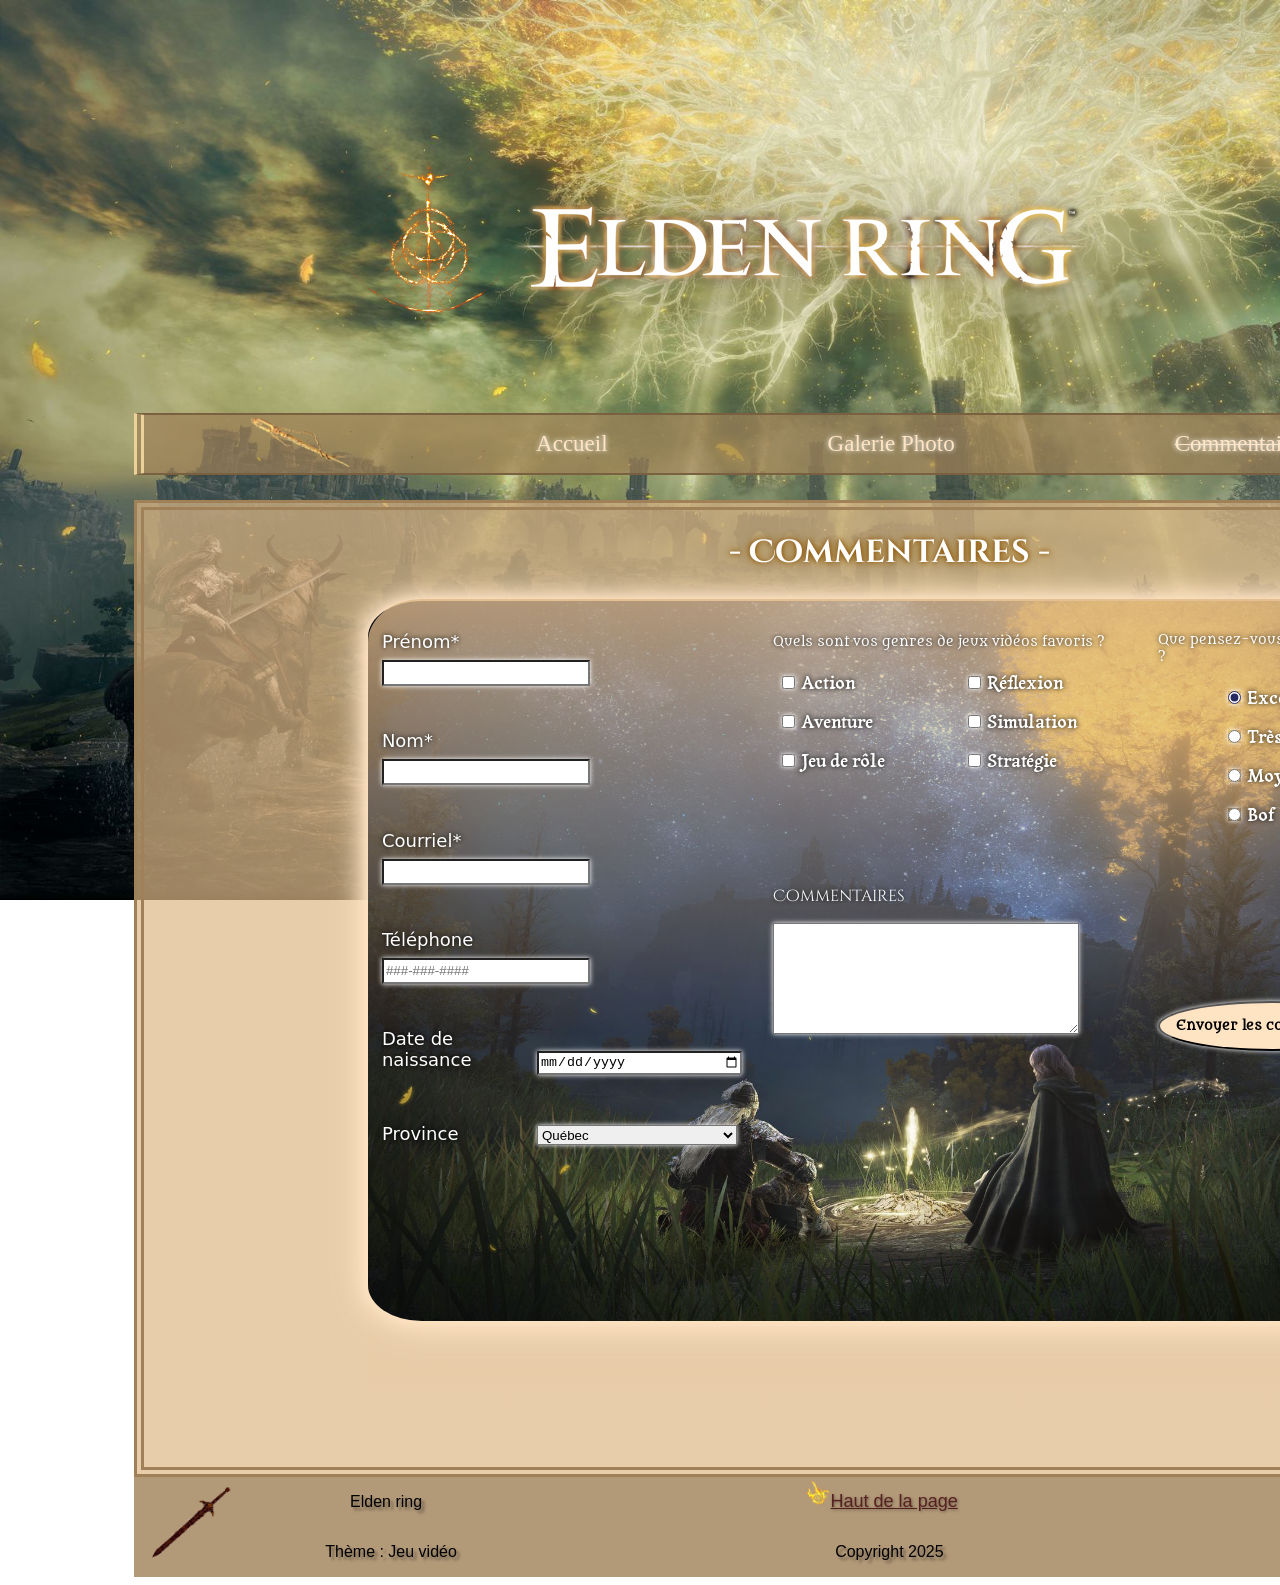
==== commentaires.html @ a0bdcf17 "Correction tailles images" ====
<!DOCTYPE html>
<html lang="fr">
<!--Aurore Veyrine-->

<head>
    <meta charset="UTF-8">
    <meta name="viewport" content="width=device-width, initial-scale=1.0">
    <link rel="stylesheet" href="css/styles.css">
    <title>Elden Ring - Commentaires</title>
</head>

<body class="font-site-2">
    <header>
        <a href="index.html"><img src="img/logo.png" alt="logo"></a> <!--FromSoftware, Bandai Namco Entertainment-->
        <img src="img/elden-ring-titre.png" alt="elden ring" id="haut-page">
        <!--FromSoftware, Bandai Namco Entertainment-->
    </header>
    <nav>
        <img src="img/aiguille.png" alt="aiguille"> <!--FromSoftware, Bandai Namco Entertainment-->
        <div>
            <ul>
                <li><a href="index.html">Accueil</a></li>
                <li><a href="galerie-images.html">Galerie Photo</a></li>
                <li><a class="active" href="commentaires.html">Commentaires</a></li>
            </ul>
        </div>
        <div id="nav-connexion">
            <p><a href="connexion.html">Se connecter</a></p>
        </div>
    </nav>
    <div id="page-com">
        <main>
            <h1>- Commentaires -</h1>
            <img src="img/repos.jpg" alt="repos" id="img-repos"> <!--FromSoftware, Bandai Namco Entertainment-->
            <form action="mailto:jolii-rockeuse@hotmail.fr" method="post" enctype="text/plain">
                <fieldset id="formulaire1">
                    <div>
                        <label for="prenom">Prénom*</label>
                        <input type="text" name="prenom" id="prenom" required>
                    </div>
                    <div>
                        <label for="nom">Nom*</label>
                        <input type="text" name="nom" id="nom" required>
                    </div>
                    <div>
                        <label for="courriel">Courriel*</label>
                        <input type="email" name="courriel" id="courriel" required>
                    </div>
                    <div>
                        <label for="tel">Téléphone</label>
                        <input type="tel" name="tel" id="tel" placeholder="###-###-####">
                    </div>
                    <div>
                        <label for="datenaissance">Date de naissance</label>
                        <input type="date" name="datenaissance" id="datenaissance">
                    </div>
                    <div>
                        <label for="province">Province</label>
                        <select name="province" id="province">
                            <option value="AB">Alberta</option>
                            <option value="CB">Colombie-Britannique</option>
                            <option value="NB">Nouveau-Brunswick</option>
                            <option value="ON">Ontario</option>
                            <option value="QC" selected>Québec</option>
                            <option value="SK">Saskatchewan</option>
                        </select>
                    </div>
                </fieldset>
                <fieldset id="formulaire2">
                    <div id="jeux-favoris">
                        <p>Quels sont vos genres de jeux vidéos favoris ?</p>
                        <ul>

                            <li>
                                <input type="checkbox" name="chkaction" id="chkaction">
                                <label for="chkaction">Action</label>
                            </li>
                            <li>
                                <input type="checkbox" name="chkaventure" id="chkaventure">
                                <label for="chkaventure">Aventure</label>
                            </li>
                            <li>
                                <input type="checkbox" name="chkjeuderole" id="chkjeuderole">
                                <label for="chkjeuderole">Jeu de rôle</label>
                            </li>

                            <li>
                                <input type="checkbox" name="chkreflexion" id="chkreflexion">
                                <label for="chkreflexion">Réflexion</label>
                            </li>
                            <li>
                                <input type="checkbox" name="chksimulation" id="chksimulation">
                                <label for="chksimulation">Simulation</label>
                            </li>
                            <li>
                                <input type="checkbox" name="chkstrategie" id="chkstrategie">
                                <label for="chkstrategie">Stratégie</label>
                            </li>
                        </ul>
                    </div>
                    <div id="que-pensez-vous">
                        <p>Que pensez-vous du site Elden Ring ?</p>
                        <div>
                            <input type="radio" name="notesite" id="excellent" checked>
                            <label for="excellent">Excellent</label>
                        </div>
                        <div>
                            <input type="radio" name="notesite" id="tb">
                            <label for="tb">Très bien</label>
                        </div>
                        <div>
                            <input type="radio" name="notesite" id="moyen">
                            <label for="moyen">Moyen</label>
                        </div>
                        <div>
                            <input type="radio" name="notesite" id="bof">
                            <label for="bof">Bof</label>
                        </div>
                    </div>
                    <div id="comm">
                        <p>Commentaires</p>
                        <textarea name="zonetexte" id="zonetexte" rows="7"></textarea>
                    </div>
                    <input type="submit" value="Envoyer les commentaires" id="bouton">
                </fieldset>
            </form>
        </main>
    </div>
    <footer>
        <a href="#haut-page" id="hautpage"><img src="img/flamme.png" alt="flamme" id="flamme">Haut de la page</a>
        <!--FromSoftware, Bandai Namco Entertainment-->
        <p id="copy">Copyright 2025</p>
        <p id="theme">Thème : Jeu vidéo</p>
        <p id="elden">Elden ring</p>
        <p id="nom-auteur">Aurore Veyrine</p>
    </footer>
</body>

</html>
---- css/styles.css ----
@import url('https://fonts.googleapis.com/css2?family=Bilbo+Swash+Caps&display=swap');
@import url('https://fonts.googleapis.com/css2?family=Bebas+Neue&display=swap');
@import url('https://fonts.googleapis.com/css2?family=Cinzel+Decorative:wght@400;700;900&display=swap');
@import url('https://fonts.googleapis.com/css2?family=Tagesschrift&display=swap');
@import url('https://fonts.googleapis.com/css2?family=Tagesschrift&family=Winky+Rough:ital,wght@0,300..900;1,300..900&display=swap');
@import url('https://fonts.googleapis.com/css2?family=Metamorphous&display=swap');

header {
    padding-top: 11%;
    padding-bottom: 4%;
    padding-left: 22.5%;
    padding-right: 10%;
    background-color: hsl(34, 57%, 70%, 0);
    display: flex;
    flex-direction: row;
}

header>a>img {
    height: 200px;
    padding-left: 15%;
    padding-bottom: 2%;
}

header>img {
    height: auto;
    max-width: 100%;
}

.font-site-1 {
    background-image: url(../img/font-site.jpg), url(../img/lord.jpg);
    background-repeat: no-repeat, no-repeat;
    background-position: top, bottom;
    background-size: contain, contain;
    font-family: Tahoma, sans-serif;
    background-color: black;
}

.font-site-2 {
    background-image: url(../img/font-site.jpg);
    background-size: cover;
    background-attachment: fixed;
    font-family: Tahoma, sans-serif;
}

nav {
    background-color: rgb(159, 128, 87, 0.7);
    margin-left: 10%;
    margin-right: 10%;
    display: flex;
    justify-content: space-between;
    border: solid 2px #796040;
    border-right: 10px double rgb(255, 228, 169, 0.8);
    border-left: 10px double rgb(255, 228, 169, 0.8);
    font-family: Georgia, 'Times New Roman', Times, serif;
    margin-bottom: 2%;
    width: 1490px;
}

nav>img {
    height: 55px;
    margin-left: 7%;
}

nav>div>p>a {
    color: bisque;
    font-style: oblique;
    text-shadow: 0 0 1px white;
}

nav>div>p>a:hover {
    color: white;
    text-decoration: line-through;
    text-shadow: 0 0 30px white,
        0 0 20px white,
        0 0 10px white;
    transition: all 0.3s ease;
}

#nav-connexion {
    align-self: flex-end;
    border-left: solid 2px #796040;
    width: 180px;
    text-align: center;
    font-size: 18px;
}

nav>div>ul {
    display: inline-flex;
}

nav>div>ul>li {
    list-style-type: none;
    padding-left: 110px;
    padding-right: 110px;
}

nav>div>ul>li>a {
    font-size: 23px;
    text-decoration: none;
    color: bisque;
    text-shadow: 0 0 5px white;
}

nav>div>ul>li>a:hover {
    color: white;
    text-shadow: 0 0 30px white,
        0 0 20px white,
        0 0 10px white;
    transition: all 0.3s ease;
}

.active {
    text-decoration: line-through;
    text-decoration-thickness: 1px;
}

footer {
    background-color: rgb(159, 128, 87, 0.8);
    margin-left: 10%;
    margin-right: 10%;
    display: grid;
    grid-template-columns: repeat(3, 1fr);
    grid-template-rows: repeat(2, 1fr);
    background-image: url(../img/epee-rouge1.png), url(../img/epee-rouge2.png);
    background-position: right, left;
    background-repeat: no-repeat, no-repeat;
    background-size: 90px, 90px;
    background-position: 10px, 1410px;
    text-align: center;
    text-shadow: 3px 3px 3px rgb(0, 0, 0, 0.4);
    width: 1510px;
}

#flamme {
    height: 30px;
    margin-right: 2px;
}

#hautpage {
    color: rgb(88, 33, 33);
    font-size: 18px;
    grid-area: 1/ 2/ 1/ 2;
    padding-right: 15px;
    text-shadow: 1px 1px 3px rgb(0, 0, 0, 0.4)
}

#copy {
    grid-area: 2/ 2/ 2/ 2;
}

#theme {
    grid-area: 2/ 1/ 2/ 1;
    margin-left: 10px;
}

#elden {
    grid-area: 1/ 1/ 1/ 1;
}

#nom-auteur {
    grid-area: 2/ 3/ 2/ 3;
}

/*Fin header, nav, footer*/

aside {
    min-width: 400px;
    border-left: 5px ridge rgb(159, 128, 87, 0.6);
    border-bottom: 5px ridge rgb(159, 128, 87, 0.6);
    background-image:
        url(../img/Actu/anneaugif.gif),
        url(../img/Actu/logovert.png),
        url(../img/Actu/logovert.png),
        url(../img/Actu/farum-azula.png),
        url(../img/Actu/farum-azula.png),
        url(../img/Actu/farum-azula.png);
    background-position:
        center top 25px,
        center top 350px,
        center top 650px,
        center bottom,
        left bottom,
        right bottom;
    background-repeat: no-repeat;
    background-size: 90px auto;
}

aside>h2 {
    text-align: center;
    font-family: "Bebas Neue", sans-serif;
    font-weight: 600;
    color: rgb(107, 143, 112);
    font-size: 35px;
    text-shadow:
        -1px -1px 0 rgb(212, 189, 160),
        1px -1px 0 rgb(212, 189, 160),
        -1px 1px 0 rgb(212, 189, 160),
        1px 1px 0 rgb(212, 189, 160);
    margin-bottom: 100px;
    margin-top: 50px;
    text-decoration: none;
}

aside img {
    width: 200px;
    border: 2px ridge black;
    margin-left: 10px;
    margin-right: 10px;
}

aside a {
    display: flex;
    flex-direction: row;
    margin-bottom: 150px;
    text-align: left;
    color: black;
    text-decoration: none;
    border: rgb(133, 99, 55) 2px solid;
    border-radius: 80%;
}

.texte-actualite:hover {
    text-shadow: -1px -1px 10px rgb(212, 189, 160),
        1px -1px 5px rgb(212, 189, 160),
        -1px 1px 0 rgb(212, 189, 160),
        1px 1px 0 rgb(212, 189, 160);
    transition: all 0.3s ease;
}

aside img:hover {
    border: 2px ridge rgb(212, 189, 160);
    transition: border 0.3s;
}

.texte-actualite {
    margin-top: 10px;
    margin-right: 10px;
}

/*Fin Aside*/

.page {
    border: 10px double rgb(159, 128, 87);
    margin-left: 10%;
    margin-right: 10%;
    background: rgba(222, 184, 135, 0.7);
    width: 1490px;
}

#page-index {
    border: 10px double rgb(159, 128, 87);
    margin-left: 10%;
    margin-right: 10%;
    background: linear-gradient(rgba(222, 184, 135, 0.4),
            rgba(222, 184, 135, 0.8),
            rgba(222, 184, 135, 0.6),
            rgba(222, 184, 135, 0.2),
            rgba(222, 184, 135, 0.1));
    display: flex;
    flex-direction: row;
    align-items: flex-start;
    width: 1490px;
}

h1 {
    text-align: center;
    font-family: "Cinzel Decorative", serif;
    color: white;
    text-shadow: 0 0 5px rgb(141, 72, 3),
        0 0 10px rgb(151, 110, 8);
}

main>article>h2 {
    font-family: "Bebas Neue", Georgia, 'Times New Roman', Times, serif;
    font-size: 40px;
    text-decoration: underline;
    text-shadow: 2px 2px 8px rgba(255, 221, 0, 0.3),
        5px 5px 5px rgb(255, 255, 255, 0.1);
    margin-top: 5%;
}

#titre-presentation {
    margin-left: 18%;
}

article {
    margin-left: 2%;
    margin-right: 2%;
    line-height: 1.5;
}

#presentation {
    display: inline-flex;
    background-image: url(../img/plume.png);
    background-position:
        right 200px bottom;
    background-repeat: no-repeat;
    background-size: 70px auto;
}

iframe {
    min-width: 560px;
    margin-right: 3%;
    border: groove rgba(255, 221, 0, 0.3);
}

.principal {
    color: rgba(255, 221, 0, 1);
    text-shadow: 0 0 5px white,
        0 0 8px white;
}

#titre-systeme {
    margin-left: 65%;
    margin-bottom: 10px;
}

#systeme-jeu {
    display: flex;
    align-items: flex-start;
    gap: 3%;
}

#img-gameplay {
    margin-top: 3%;
    min-width: 400px;
    min-height: 280px;
    flex-shrink: 0;
    border: groove rgba(255, 221, 0, 0.3);
}

#classes-classement {
    display: flex;
    flex-direction: row-reverse;
    justify-content: space-between;
}

#kill {
    width: 300px;
    margin-left: 20%;
}

/*Liste classes jouables*/

#liste {
    font-family: "Tagesschrift", system-ui;
    margin-top: -7%;
    margin-right: -28%;
}

#liste>h2 {
    text-decoration: underline;
    text-shadow: 1px 1px 10px rgb(100, 28, 28);
}

#liste-classes {
    list-style-image: url('../img/epee.png');
}

.liste-texte {
    position: relative;
    top: -12px;
    font-size: 18px;
}

/* Tableau classement */

caption {
    font-weight: bold;
    font-size: 18px;
    margin-bottom: 1%;
}

table,
td,
th {
    background-color: rgba(222, 184, 135, 0.4);
    border: solid 1px;
    font-family: "Winky Rough", sans-serif;
    text-align: center;
}

#difficulte1 {
    background-color: rgb(255, 0, 0);
}

#difficulte2 {
    background-color: rgb(255, 72, 0);
}

#difficulte3 {
    background-color: rgb(255, 115, 0);
}

#difficulte4 {
    background-color: rgb(255, 191, 0);
}

#difficulte5 {
    background-color: rgb(255, 247, 0);
}

#difficulte6 {
    background-color: rgb(208, 255, 0);
}

#difficulte7 {
    background-color: rgb(179, 255, 0);
}

#difficulte8 {
    background-color: rgb(157, 255, 0);
}

#difficulte9 {
    background-color: rgb(106, 255, 0);
}

#difficulte10 {
    background-color: rgb(68, 255, 0, 0.6);
}

/*Page - Se connecter*/

#image-construction {
    width: 1200px;
    margin-inline: 10% auto;
    margin-top: 30px;
    border: groove #796040 10px;
    margin-bottom: 5%;
    filter: sepia(20%);
}

#texte-construction {
    text-align: center;
    margin-top: 5%;
    font-size: 40px;
    font-family: "Bilbo Swash Caps", Georgia, Times, 'Times New Roman', serif;
    text-shadow: 5px 5px 3px rgb(0, 0, 0, 0.5);
}

/*Galerie Photo*/

#galerie-titre {
    margin-bottom: 5%;
}

#galerie {
    display: flex;
    flex-flow: wrap;
    gap: 30px;
    margin-left: 30px;
}

#galerie>div>img {
    max-width: 700px;
    border: #796040 ridge 5px;
}

#galerie>div>p {
    text-align: center;
    font-family: "Tagesschrift", system-ui;
    color: white;
    text-shadow: 0 0 5px rgb(141, 72, 3),
        0 0 10px rgb(151, 110, 8);
}

#galerie>div>p>span {
    border: 1px solid rgb(255, 255, 255, 0.1);
    padding-inline: 10px;
    padding-top: 5px;
    padding-bottom: 5px;
    background-color: rgb(255, 228, 196, 0.5);
    border-radius: 3px;
}

/*Commentaires*/

#page-com {
    position: relative;
    overflow: hidden;
    border: 10px double rgb(159, 128, 87);
    margin-left: 10%;
    margin-right: 10%;
    background: rgba(222, 184, 135, 0.7);
    width: 1490px;
}

#img-repos {
    position: absolute;
    z-index: 0;
    margin-left: 15%;
    margin-top: 5px;
    border-radius: 5%;
    box-shadow: bisque 0 0 10px,
        bisque 0 0 20px,
        bisque 0 0 30px,
        bisque 0 0 40px;
    width: 1075px;
}

form {
    position: relative;
    z-index: 1;
    margin-top: 25px;
    margin-left: 15%;
    display: flex;
    flex-direction: row;
    color: white;
    text-shadow: black 0 0 5px;
    background: linear-gradient(rgba(222, 184, 135, 0.8),
            rgba(222, 184, 135, 0.1),
            rgba(222, 184, 135, 0));
    width: 1075px;
    border-radius: 5%;
}

#formulaire1 {
    font-family: system-ui;
}

fieldset {
    border: none;
    margin-bottom: 25%;
}

fieldset>div {
    margin-bottom: 10%;
    margin-top: 5%;
}

label {
    display: inline-block;
    width: 150px;
    margin-block: 8px;
    font-size: 18px;
}

input[type="text"],
input[type="tel"],
input[type="email"],
input[type="date"],
select {
    height: 20px;
    width: 200px;
    box-shadow: 0 0 5px #ffffff;
}

#formulaire2 {
  display: grid;
  grid-template-columns: 385px 1fr;
  grid-template-rows: 245px 1fr;
}

#jeux-favoris {
    grid-area: 1 / 1 / 1 / 1;
    margin-right: 20px;
    margin-top: 15px;
    font-family: "Metamorphous", serif;
    font-size: 13px;
}

#jeux-favoris>ul {
    list-style: none;
    padding-left: 5px;
    columns: 2;
    font-family: "Tagesschrift", system-ui;
}

input[type="checkbox"] {
    box-shadow: 0 0 5px #ffffff;
}

input[type="checkbox"]:checked {
    accent-color: rgb(38, 41, 98);
}

#que-pensez-vous {
    grid-area: 1 / 2 / 1 / 2;
    font-family: "Metamorphous", serif;
    font-size: 13px;
}

#que-pensez-vous>div {
    font-family: "Tagesschrift", system-ui;
}

input[type="radio"] {
    margin-left: 70px;
    box-shadow: 0 0 5px #ffffff;
}

input[type="radio"]:checked {
    accent-color: rgb(38, 41, 98);
}

#comm {
    grid-area: 2 / 1 / 2 / 1;
    font-family: "Cinzel Decorative", serif;
}

textarea {
    width: 300px;
    box-shadow: 0 0 5px #ffffff;
}

input[type="submit"] {
    margin-right: 15%;
    height: 50px;
    margin-top: 5%;
    font-family: "Metamorphous", serif;
    font-weight: bold;
}

#bouton {
    grid-area: 2 / 2 / 2 / 2;
    align-self: center;
    box-shadow: 0 0 5px white;
    border-radius: 50%;
    background-color: bisque;
    color: black;
}

#bouton:hover {
    box-shadow: 0 0 20px rgb(255, 255, 255),
        0 0 10px rgb(255, 255, 255),
        0 0 5px rgb(255, 255, 255);
    transition: all 0.3s ease;
}
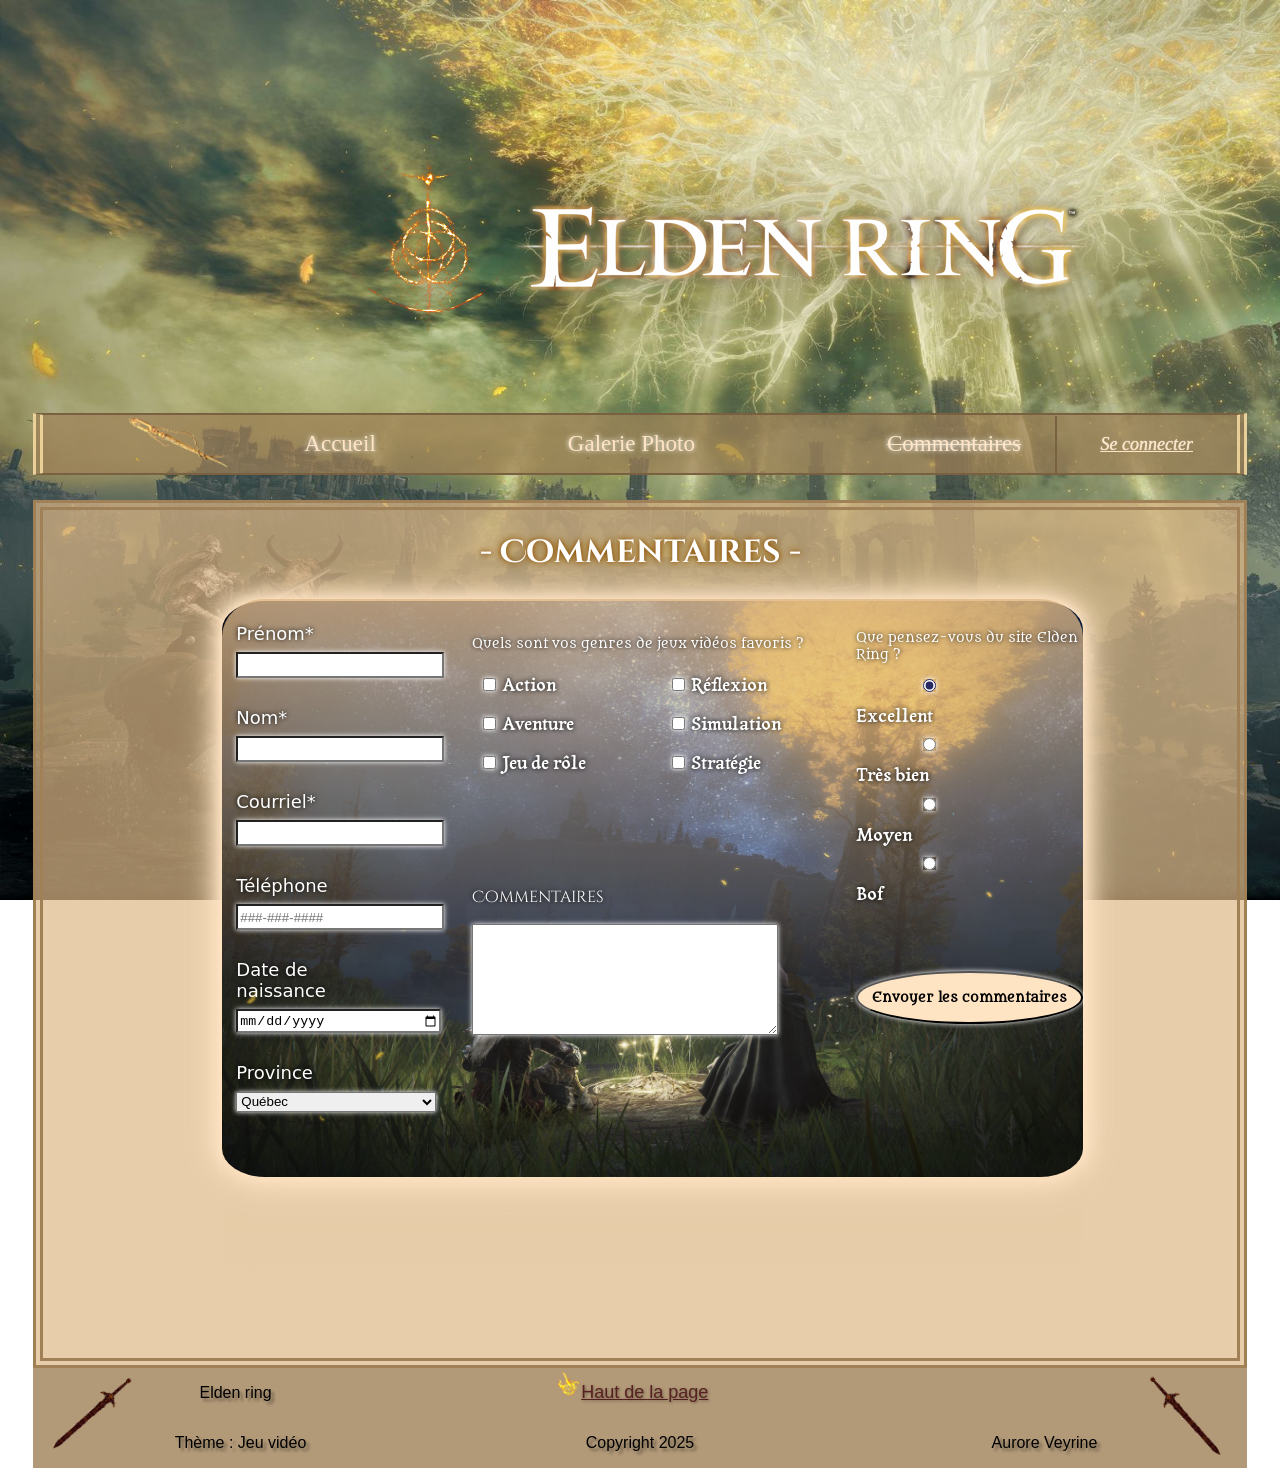
==== commit 0a030a73: "Update commentaires.html changement de l'adresse courriel" ====
--- a/commentaires.html
+++ b/commentaires.html
@@ -32,7 +32,7 @@
         <main>
             <h1>- Commentaires -</h1>
             <img src="img/repos.jpg" alt="repos" id="img-repos"> <!--FromSoftware, Bandai Namco Entertainment-->
-            <form action="mailto:jolii-rockeuse@hotmail.fr" method="post" enctype="text/plain">
+            <form action="mailto:test@gmail.com" method="post" enctype="text/plain">
                 <fieldset id="formulaire1">
                     <div>
                         <label for="prenom">Prénom*</label>
@@ -136,4 +136,4 @@
     </footer>
 </body>
 
-</html>+</html>
--- a/css/styles.css
+++ b/css/styles.css
@@ -4,6 +4,7 @@
 @import url('https://fonts.googleapis.com/css2?family=Tagesschrift&display=swap');
 @import url('https://fonts.googleapis.com/css2?family=Tagesschrift&family=Winky+Rough:ital,wght@0,300..900;1,300..900&display=swap');
 @import url('https://fonts.googleapis.com/css2?family=Metamorphous&display=swap');
+/*pour 1490px*/
 
 header {
     padding-top: 11%;
@@ -26,22 +27,6 @@
     max-width: 100%;
 }
 
-.font-site-1 {
-    background-image: url(../img/font-site.jpg), url(../img/lord.jpg);
-    background-repeat: no-repeat, no-repeat;
-    background-position: top, bottom;
-    background-size: contain, contain;
-    font-family: Tahoma, sans-serif;
-    background-color: black;
-}
-
-.font-site-2 {
-    background-image: url(../img/font-site.jpg);
-    background-size: cover;
-    background-attachment: fixed;
-    font-family: Tahoma, sans-serif;
-}
-
 nav {
     background-color: rgb(159, 128, 87, 0.7);
     margin-left: 10%;
@@ -53,7 +38,7 @@
     border-left: 10px double rgb(255, 228, 169, 0.8);
     font-family: Georgia, 'Times New Roman', Times, serif;
     margin-bottom: 2%;
-    width: 1490px;
+    max-width: 100%;
 }
 
 nav>img {
@@ -76,22 +61,13 @@
     transition: all 0.3s ease;
 }
 
-#nav-connexion {
-    align-self: flex-end;
-    border-left: solid 2px #796040;
-    width: 180px;
-    text-align: center;
-    font-size: 18px;
-}
-
 nav>div>ul {
-    display: inline-flex;
+    display: flex;
+    gap: 12em;
 }
 
 nav>div>ul>li {
     list-style-type: none;
-    padding-left: 110px;
-    padding-right: 110px;
 }
 
 nav>div>ul>li>a {
@@ -109,62 +85,130 @@
     transition: all 0.3s ease;
 }
 
-.active {
-    text-decoration: line-through;
-    text-decoration-thickness: 1px;
-}
-
-footer {
-    background-color: rgb(159, 128, 87, 0.8);
-    margin-left: 10%;
-    margin-right: 10%;
-    display: grid;
-    grid-template-columns: repeat(3, 1fr);
-    grid-template-rows: repeat(2, 1fr);
-    background-image: url(../img/epee-rouge1.png), url(../img/epee-rouge2.png);
-    background-position: right, left;
-    background-repeat: no-repeat, no-repeat;
-    background-size: 90px, 90px;
-    background-position: 10px, 1410px;
+h1 {
     text-align: center;
-    text-shadow: 3px 3px 3px rgb(0, 0, 0, 0.4);
-    width: 1510px;
-}
-
-#flamme {
-    height: 30px;
-    margin-right: 2px;
-}
-
-#hautpage {
-    color: rgb(88, 33, 33);
+    font-family: "Cinzel Decorative", serif;
+    color: white;
+    text-shadow: 0 0 5px rgb(141, 72, 3),
+        0 0 10px rgb(151, 110, 8);
+}
+
+/*Main*/
+article {
+    margin-left: 2%;
+    margin-right: 2%;
+    line-height: 1.5;
+}
+
+iframe {
+    min-width: 53.8%;
+    margin-right: 3%;
+    border: groove rgba(255, 221, 0, 0.3);
+}
+
+main>article>h2 {
+    font-family: "Bebas Neue", Georgia, 'Times New Roman', Times, serif;
+    font-size: 40px;
+    text-decoration: underline;
+    text-shadow: 2px 2px 8px rgba(255, 221, 0, 0.3),
+        5px 5px 5px rgb(255, 255, 255, 0.1);
+    margin-top: 5%;
+}
+
+/*Classement Boss*/
+caption {
+    font-weight: bold;
     font-size: 18px;
-    grid-area: 1/ 2/ 1/ 2;
-    padding-right: 15px;
-    text-shadow: 1px 1px 3px rgb(0, 0, 0, 0.4)
-}
-
-#copy {
-    grid-area: 2/ 2/ 2/ 2;
-}
-
-#theme {
-    grid-area: 2/ 1/ 2/ 1;
-    margin-left: 10px;
-}
-
-#elden {
-    grid-area: 1/ 1/ 1/ 1;
-}
-
-#nom-auteur {
-    grid-area: 2/ 3/ 2/ 3;
-}
-
-/*Fin header, nav, footer*/
+    margin-bottom: 1%;
+}
+
+table,
+td,
+th {
+    background-color: rgba(222, 184, 135, 0.4);
+    border: solid 1px;
+    font-family: "Winky Rough", sans-serif;
+    text-align: center;
+}
+
+/*Formulaire*/
+form {
+    position: relative;
+    z-index: 1;
+    margin-top: 25px;
+    margin-left: 15%;
+    display: flex;
+    flex-direction: row;
+    color: white;
+    text-shadow: black 0 0 5px;
+    background: linear-gradient(rgba(222, 184, 135, 0.8),
+            rgba(222, 184, 135, 0.1),
+            rgba(222, 184, 135, 0));
+    max-width: 72.14%;
+    border-radius: 5%;
+}
+
+fieldset {
+    border: none;
+    margin-bottom: 25%;
+}
+
+fieldset>div {
+    margin-bottom: 10%;
+    margin-top: 5%;
+}
+
+label {
+    display: inline-block;
+    width: 8.3em;
+    margin-block: 0.45em;
+    font-size: 18px;
+}
+
+input[type="text"],
+input[type="tel"],
+input[type="email"],
+input[type="date"],
+select {
+    height: 1.5em;
+    width: 15em;
+    box-shadow: 0 0 5px #ffffff;
+}
+
+textarea {
+    width: 22.5em;
+    box-shadow: 0 0 5px #ffffff;
+}
+
+input[type="checkbox"] {
+    box-shadow: 0 0 5px #ffffff;
+}
+
+input[type="checkbox"]:checked {
+    accent-color: rgb(38, 41, 98);
+}
+
+input[type="radio"] {
+    margin-left: 5em;
+    box-shadow: 0 0 5px #ffffff;
+}
+
+input[type="radio"]:checked {
+    accent-color: rgb(38, 41, 98);
+}
+
+input[type="submit"] {
+    margin-right: 15%;
+    height: 4em;
+    width: 17em;
+    margin-top: 5%;
+    font-family: "Metamorphous", serif;
+    font-weight: bold;
+}
+/*Fin formulaire*/
 
 aside {
-    min-width: 400px;
+    min-width: 26.8%;
     border-left: 5px ridge rgb(159, 128, 87, 0.6);
     border-bottom: 5px ridge rgb(159, 128, 87, 0.6);
     background-image:
@@ -176,8 +220,8 @@
         url(../img/Actu/farum-azula.png);
     background-position:
         center top 25px,
-        center top 350px,
-        center top 650px,
+        center top 35%,
+        center top 65%,
         center bottom,
         left bottom,
         right bottom;
@@ -202,16 +246,16 @@
 }
 
 aside img {
-    width: 200px;
+    width: 51%;
     border: 2px ridge black;
-    margin-left: 10px;
-    margin-right: 10px;
+    margin-left: 2.5%;
+    margin-right: 2.5%;
 }
 
 aside a {
     display: flex;
     flex-direction: row;
-    margin-bottom: 150px;
+    margin-bottom: 40%;
     text-align: left;
     color: black;
     text-decoration: none;
@@ -219,6 +263,75 @@
     border-radius: 80%;
 }
 
+aside img:hover {
+    border: 2px ridge rgb(212, 189, 160);
+    transition: border 0.3s;
+}
+
+footer {
+    background-color: rgb(159, 128, 87, 0.8);
+    margin-left: 10%;
+    margin-right: 10%;
+    display: grid;
+    grid-template-columns: repeat(3, 1fr);
+    grid-template-rows: repeat(2, 1fr);
+    background-image: url(../img/epee-rouge1.png), url(../img/epee-rouge2.png);
+    background-position: right, left;
+    background-repeat: no-repeat, no-repeat;
+    background-size: 90px, 90px;
+    background-position: 1%, 99%;
+    text-align: center;
+    text-shadow: 3px 3px 3px rgb(0, 0, 0, 0.4);
+    max-width: 100%;
+}
+
+/****************************************************************/
+
+.font-site-1 {
+    background-image: url(../img/font-site.jpg), url(../img/lord.jpg);
+    background-repeat: no-repeat, no-repeat;
+    background-position: top, bottom;
+    background-size: contain, contain;
+    font-family: Tahoma, sans-serif;
+    background-color: black;
+}
+
+.font-site-2 {
+    background-image: url(../img/font-site.jpg);
+    background-size: cover;
+    background-attachment: fixed;
+    font-family: Tahoma, sans-serif;
+}
+
+.page {
+    border: 10px double rgb(159, 128, 87);
+    margin-left: 10%;
+    margin-right: 10%;
+    background: rgba(222, 184, 135, 0.7);
+    max-width: 100%;
+}
+
+/*Nav actif*/
+.active {
+    text-decoration: line-through;
+    text-decoration-thickness: 1px;
+}
+
+ /*Lettre brillante*/
+.principal {
+    color: rgba(255, 221, 0, 1);
+    text-shadow: 0 0 5px white,
+        0 0 8px white;
+}
+
+/*Liste classes jouables*/
+.liste-texte {
+    position: relative;
+    top: -12px;
+    font-size: 18px;
+}
+
+/*Aside*/
 .texte-actualite:hover {
     text-shadow: -1px -1px 10px rgb(212, 189, 160),
         1px -1px 5px rgb(212, 189, 160),
@@ -227,24 +340,19 @@
     transition: all 0.3s ease;
 }
 
-aside img:hover {
-    border: 2px ridge rgb(212, 189, 160);
-    transition: border 0.3s;
-}
-
 .texte-actualite {
     margin-top: 10px;
     margin-right: 10px;
 }
 
-/*Fin Aside*/
-
-.page {
-    border: 10px double rgb(159, 128, 87);
-    margin-left: 10%;
-    margin-right: 10%;
-    background: rgba(222, 184, 135, 0.7);
-    width: 1490px;
+/***********************************************************/
+
+#nav-connexion {
+    align-self: flex-end;
+    border-left: solid 2px #796040;
+    width: 180px;
+    text-align: center;
+    font-size: 18px;
 }
 
 #page-index {
@@ -259,57 +367,24 @@
     display: flex;
     flex-direction: row;
     align-items: flex-start;
-    width: 1490px;
-}
-
-h1 {
-    text-align: center;
-    font-family: "Cinzel Decorative", serif;
-    color: white;
-    text-shadow: 0 0 5px rgb(141, 72, 3),
-        0 0 10px rgb(151, 110, 8);
-}
-
-main>article>h2 {
-    font-family: "Bebas Neue", Georgia, 'Times New Roman', Times, serif;
-    font-size: 40px;
-    text-decoration: underline;
-    text-shadow: 2px 2px 8px rgba(255, 221, 0, 0.3),
-        5px 5px 5px rgb(255, 255, 255, 0.1);
-    margin-top: 5%;
-}
-
+    max-width: 100%;
+}
+
+/*Presentation*/
 #titre-presentation {
     margin-left: 18%;
-}
-
-article {
-    margin-left: 2%;
-    margin-right: 2%;
-    line-height: 1.5;
 }
 
 #presentation {
     display: inline-flex;
     background-image: url(../img/plume.png);
     background-position:
-        right 200px bottom;
+        right 21% bottom;
     background-repeat: no-repeat;
     background-size: 70px auto;
 }
 
-iframe {
-    min-width: 560px;
-    margin-right: 3%;
-    border: groove rgba(255, 221, 0, 0.3);
-}
-
-.principal {
-    color: rgba(255, 221, 0, 1);
-    text-shadow: 0 0 5px white,
-        0 0 8px white;
-}
-
+/*Systeme de jeu*/
 #titre-systeme {
     margin-left: 65%;
     margin-bottom: 10px;
@@ -341,7 +416,6 @@
 }
 
 /*Liste classes jouables*/
-
 #liste {
     font-family: "Tagesschrift", system-ui;
     margin-top: -7%;
@@ -357,29 +431,7 @@
     list-style-image: url('../img/epee.png');
 }
 
-.liste-texte {
-    position: relative;
-    top: -12px;
-    font-size: 18px;
-}
-
 /* Tableau classement */
-
-caption {
-    font-weight: bold;
-    font-size: 18px;
-    margin-bottom: 1%;
-}
-
-table,
-td,
-th {
-    background-color: rgba(222, 184, 135, 0.4);
-    border: solid 1px;
-    font-family: "Winky Rough", sans-serif;
-    text-align: center;
-}
-
 #difficulte1 {
     background-color: rgb(255, 0, 0);
 }
@@ -420,10 +472,9 @@
     background-color: rgb(68, 255, 0, 0.6);
 }
 
-/*Page - Se connecter*/
-
+/*Page "Se connecter"*/
 #image-construction {
-    width: 1200px;
+    width: 80.53%;
     margin-inline: 10% auto;
     margin-top: 30px;
     border: groove #796040 10px;
@@ -439,8 +490,7 @@
     text-shadow: 5px 5px 3px rgb(0, 0, 0, 0.5);
 }
 
-/*Galerie Photo*/
-
+/*Page "Galerie Photo"*/
 #galerie-titre {
     margin-bottom: 5%;
 }
@@ -448,12 +498,12 @@
 #galerie {
     display: flex;
     flex-flow: wrap;
-    gap: 30px;
-    margin-left: 30px;
+    gap: 2em;
+    justify-content: center;
 }
 
 #galerie>div>img {
-    max-width: 700px;
+    max-width: 42em;
     border: #796040 ridge 5px;
 }
 
@@ -474,8 +524,7 @@
     border-radius: 3px;
 }
 
-/*Commentaires*/
-
+/*Page "Commentaires"*/
 #page-com {
     position: relative;
     overflow: hidden;
@@ -483,7 +532,7 @@
     margin-left: 10%;
     margin-right: 10%;
     background: rgba(222, 184, 135, 0.7);
-    width: 1490px;
+    max-width: 100%;
 }
 
 #img-repos {
@@ -496,83 +545,32 @@
         bisque 0 0 20px,
         bisque 0 0 30px,
         bisque 0 0 40px;
-    width: 1075px;
-}
-
-form {
-    position: relative;
-    z-index: 1;
-    margin-top: 25px;
-    margin-left: 15%;
-    display: flex;
-    flex-direction: row;
-    color: white;
-    text-shadow: black 0 0 5px;
-    background: linear-gradient(rgba(222, 184, 135, 0.8),
-            rgba(222, 184, 135, 0.1),
-            rgba(222, 184, 135, 0));
-    width: 1075px;
-    border-radius: 5%;
+    width: 72.14%;
 }
 
 #formulaire1 {
     font-family: system-ui;
 }
 
-fieldset {
-    border: none;
-    margin-bottom: 25%;
-}
-
-fieldset>div {
-    margin-bottom: 10%;
-    margin-top: 5%;
-}
-
-label {
-    display: inline-block;
-    width: 150px;
-    margin-block: 8px;
-    font-size: 18px;
-}
-
-input[type="text"],
-input[type="tel"],
-input[type="email"],
-input[type="date"],
-select {
-    height: 20px;
-    width: 200px;
-    box-shadow: 0 0 5px #ffffff;
-}
-
 #formulaire2 {
   display: grid;
-  grid-template-columns: 385px 1fr;
-  grid-template-rows: 245px 1fr;
+  grid-template-columns: 24em 1fr;
+  grid-template-rows: 15.4em 1fr;
 }
 
 #jeux-favoris {
     grid-area: 1 / 1 / 1 / 1;
-    margin-right: 20px;
-    margin-top: 15px;
+    margin-right: 1em;
+    margin-top: 1.3em;
     font-family: "Metamorphous", serif;
     font-size: 13px;
 }
 
 #jeux-favoris>ul {
     list-style: none;
-    padding-left: 5px;
+    padding-left: 0.5em;
     columns: 2;
     font-family: "Tagesschrift", system-ui;
-}
-
-input[type="checkbox"] {
-    box-shadow: 0 0 5px #ffffff;
-}
-
-input[type="checkbox"]:checked {
-    accent-color: rgb(38, 41, 98);
 }
 
 #que-pensez-vous {
@@ -585,31 +583,9 @@
     font-family: "Tagesschrift", system-ui;
 }
 
-input[type="radio"] {
-    margin-left: 70px;
-    box-shadow: 0 0 5px #ffffff;
-}
-
-input[type="radio"]:checked {
-    accent-color: rgb(38, 41, 98);
-}
-
 #comm {
     grid-area: 2 / 1 / 2 / 1;
     font-family: "Cinzel Decorative", serif;
-}
-
-textarea {
-    width: 300px;
-    box-shadow: 0 0 5px #ffffff;
-}
-
-input[type="submit"] {
-    margin-right: 15%;
-    height: 50px;
-    margin-top: 5%;
-    font-family: "Metamorphous", serif;
-    font-weight: bold;
 }
 
 #bouton {
@@ -626,4 +602,63 @@
         0 0 10px rgb(255, 255, 255),
         0 0 5px rgb(255, 255, 255);
     transition: all 0.3s ease;
+}
+
+/*Footer*/
+#flamme {
+    height: 30px;
+    margin-right: 2px;
+}
+
+#hautpage {
+    color: rgb(88, 33, 33);
+    font-size: 18px;
+    grid-area: 1/ 2/ 1/ 2;
+    padding-right: 15px;
+    text-shadow: 1px 1px 3px rgb(0, 0, 0, 0.4)
+}
+
+#copy {
+    grid-area: 2/ 2/ 2/ 2;
+}
+
+#theme {
+    grid-area: 2/ 1/ 2/ 1;
+    margin-left: 10px;
+}
+
+#elden {
+    grid-area: 1/ 1/ 1/ 1;
+}
+
+#nom-auteur {
+    grid-area: 2/ 3/ 2/ 3;
+}
+/*Fin footer*/
+
+@media only screen and (max-width: 1774px){
+    nav {
+    margin-left: 2%;
+    margin-right: 2%;
+}
+
+#page-index {
+    margin-left: 2%;
+    margin-right: 2%;
+}
+
+.page{
+    margin-left: 2%;
+    margin-right: 2%;
+}
+
+#page-com {
+    margin-left: 2%;
+    margin-right: 2%;
+}
+
+footer{
+    margin-left: 2%;
+    margin-right: 2%;
+}
 }
